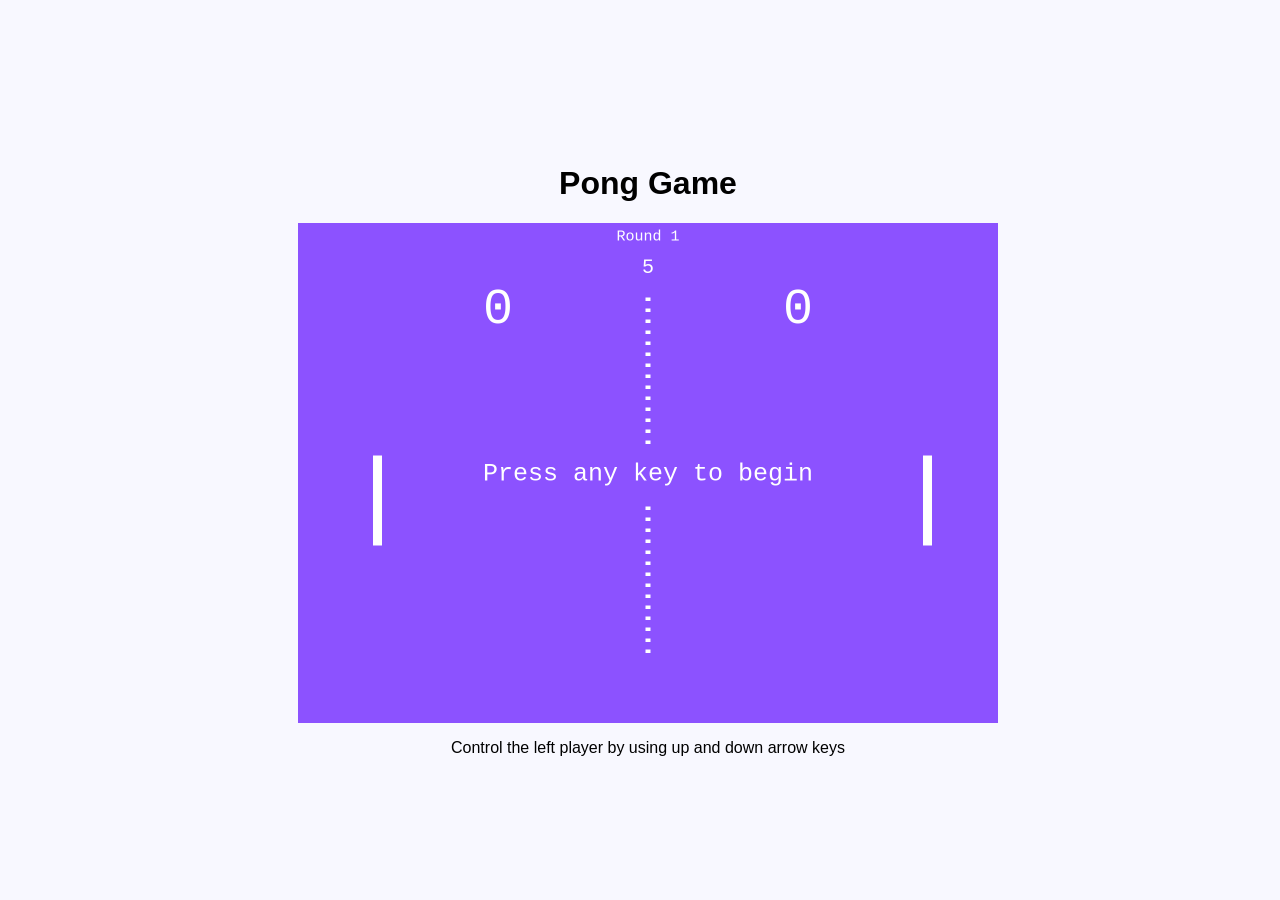
==== index.html @ 175db82d "base pong code from the cloned github" ====
<!DOCTYPE html>
<html lang="en">
<head>
    <meta charset="UTF-8">
    <meta http-equiv="X-UA-Compatible" content="IE=edge">
    <meta name="viewport" content="width=device-width, initial-scale=1.0">
    <title>Pong Game</title>
</head>
<style>
    @import url('httpsL//fonts.googleapis.com/css2?family=Poppins&display=swap');
    * {
        font-family: 'Poppins', sans-serif;
    }
    body {
        text-align: center;
        background-color: ghostwhite;
        display: flex;
        justify-content: center;
        align-items: center;
        height: 100vh;
        flex-direction: column;
        position: fixed;
        width: 100%;
    }
</style>
<body>
    <h1>Pong Game</h1>
    <canvas></canvas>
    <p>Control the left player by using up and down arrow keys</p>
    <script src="./script.js"></script>
</body>
</html>
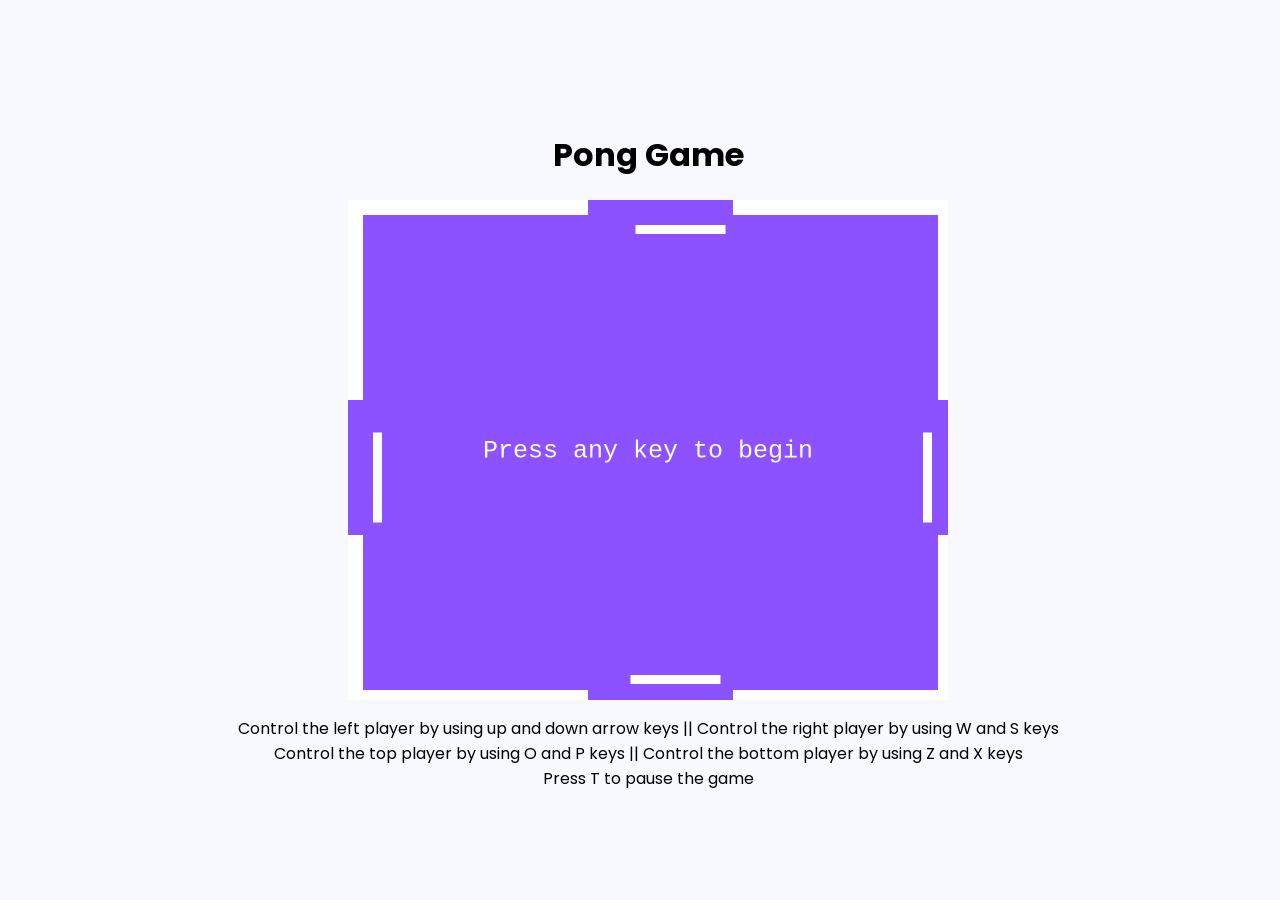
==== commit ffeb83f5: "login" ====
--- a/index.html
+++ b/index.html
@@ -6,8 +6,10 @@
     <meta name="viewport" content="width=device-width, initial-scale=1.0">
     <title>Pong Game</title>
 </head>
+
+
 <style>
-    @import url('httpsL//fonts.googleapis.com/css2?family=Poppins&display=swap');
+    @import url('https://fonts.googleapis.com/css2?family=Poppins&display=swap');
     * {
         font-family: 'Poppins', sans-serif;
     }
@@ -24,9 +26,16 @@
     }
 </style>
 <body>
-    <h1>Pong Game</h1>
-    <canvas></canvas>
-    <p>Control the left player by using up and down arrow keys</p>
-    <script src="./script.js"></script>
+<h1>Pong Game</h1>
+<canvas></canvas>
+
+<p>Control the left player by using up and down arrow keys  ||  Control the right player by using W and S keys<br>
+    Control the top player by using O and P  keys  ||  Control the bottom player by using Z and X  keys<br>
+    Press T to pause the game</p>
+
+
+
+
+<script src="./script.js"></script>
 </body>
 </html>
